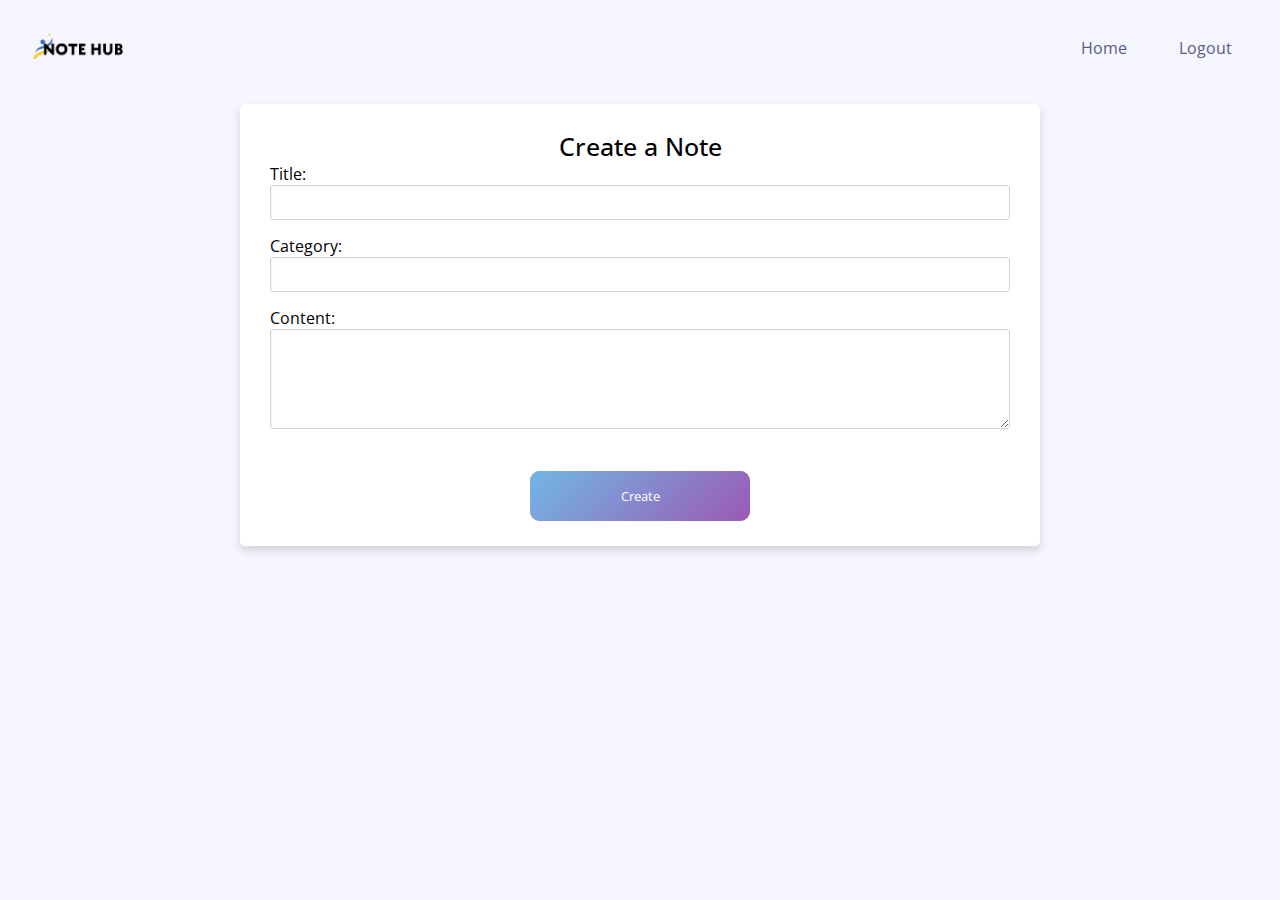
==== pages/create.html @ 9e1e5d5b "new" ====
<!DOCTYPE html>
<html lang="en">
<head>
  <meta charset="UTF-8">
  <meta name="viewport" content="width=device-width, initial-scale=1.0">
  <title>Create Note</title>
  <link rel="stylesheet" href="styles/create.css">
</head>
<body>
  <header>
    <div class="logo">
      <a href="../index.html"><img src="images/llogo.png" alt=""></a>
    </div>
    <nav>
      <ul>
        <li><a href="../index.html">Home</a></li>
        <li><a href="logout.html">Logout</a></li>
      </ul>
    </nav>
  </header>
  <div class="container">
    <h2>Create a Note</h2>
    <form action="#" method="post">
      <label for="note_title">Title:</label><br>
      <input type="text" id="note_title" name="note_title"><br>
      <label for="note_category">Category:</label><br>
      <input type="text" id="note_category" name="note_category"><br>
      <label for="note_content">Content:</label><br>
      <textarea id="note_content" name="note_content" rows="4"></textarea><br><br>
      <button class="glow-on-hover">Create</button>
    </form>
  </div>
</body>
</html>
---- pages/styles/create.css ----
@import url('https://fonts.googleapis.com/css2?family=Open+Sans&family=Raleway:wght@400;700&display=swap');
* {
    margin: 0;
    padding: 0;
    box-sizing: border-box;
    font-family: 'Open Sans', sans-serif;
}
header {
    display: flex;
    justify-content: space-between;
    align-items: center;
}
header .logo {
  cursor: pointer;
  padding-top: 2rem;
  margin-left: 2rem;
}
header .logo img {
  width: 45%;
}
header nav ul {
    list-style: none;
    padding-top: 2rem;
}
header nav ul li {
    display: inline;
    margin-right: 3rem;
}
header nav ul li a {
    color: hsl(238, 22%, 44%);
    text-decoration: none;
    position: relative;
}
header nav ul li a::after {
    content: '';
    width: 0%;
    height: 0.2rem;
    background-color: #9874e0;
    position: absolute;
    border-radius: 1rem;
    bottom: -0.3rem;
    left: 50%;
    transition: 0.4s;
}
header nav ul li a:hover::after {
    width: 100%;
    left: 0;
}
body {
    height: 100vh;
    background:  hsl(240, 75%, 98%);
}


@import url('https://fonts.googleapis.com/css2?family=Poppins:wght@200;300;400;500;600;700&display=swap');

.whole {
  justify-content: center;
  margin: 300px auto;

}
.container{
max-width: 800px;
width: 100%;
margin: 0 auto;
background-color: #fff;
padding: 25px 30px;
border-radius: 5px;
position: relative;
margin-top: 40px;
box-shadow: 0 5px 10px rgba(0,0,0,0.15);
}
h2{
font-size: 25px;
font-weight: 500;
text-align: center;
}

h2:hover {
    color: linear-gradient(135deg, #196191, #9b59b6);
}


@media(max-width: 584px){
.container{
max-width: 90%;
}
form .user-details .input-box{
margin-bottom: 15px;
width: 100%;
}
form .category{
width: 100%;
}
.content form .user-details{
max-height: 300px;
overflow-y: scroll;
}
.user-details::-webkit-scrollbar{
width: 5px;
}
}
@media(max-width: 459px){
.container .content .category{
flex-direction: column;
}
}


input,
select,
textarea {
  background-color: #FFFFFF;
  border: 1px solid lightgray;
  border-radius: 3px;
  box-shadow: inset 1px 1px 3px 0 rgba(101, 200, 249, 0.1);
  height: 35px;
  padding: 10px;
  transition: border-color 0.5s ease;
  width: 100%;
  margin-bottom: 15px; /* Додано відстань між інпутами */
}

input:active,
  input:focus,
  textarea:active,
  textarea:focus {
    border: 1px solid #b97be2;
    outline: none;
  }
  
  textarea {
    height: 100px;
  }
  

  
  .glow-on-hover {
      width: 220px;
      height: 50px;
      
      border: none;
      outline: none;
      color: #fff;
      background: #a959bd;
      cursor: pointer;
      position: relative;
      z-index: 0;
      border-radius: 10px;
  }
  .container form {
    position: relative; /* Додали для позиціонування кнопки */
}

.container form .glow-on-hover {
    left: 50%;
    transform: translateX(-50%);
    
}
  .glow-on-hover:before {
      content: '';
      background: linear-gradient(135deg, #196191, #9b59b6);
      position: absolute;
      top: -2px;
      left:-2px;
      background-size: 400%;
      z-index: -1;
      filter: blur(5px);
      width: calc(100% + 4px);
      height: calc(100% + 4px);
      animation: glowing 20s linear infinite;
      opacity: 0;
      transition: opacity .3s ease-in-out;
      border-radius: 10px;
  }
  
  .glow-on-hover:active {
      color: #000
  }
  
  .glow-on-hover:active:after {
      background: transparent;
  }
  
  .glow-on-hover:hover:before {
      opacity: 1;
  }
  
  .glow-on-hover:after {
      z-index: -1;
      content: '';
      position: absolute;
      width: 100%;
      height: 100%;
      background: linear-gradient(135deg, #71b7e6, #9b59b6);;
      left: 0;
      top: 0;
      border-radius: 10px;
  }
  
  @keyframes glowing {
      0% { background-position: 0 0; }
      20% { background-position: 400% 0; }
      100% { background-position: 0 0; }
  }

  @media only screen and (max-width: 600px) {
    header nav ul {
      font-size: 0.6rem;
    }
  
    header nav ul li {
      margin: 0.5rem; /* Встановіть потрібний відступ між елементами */
    }
  }
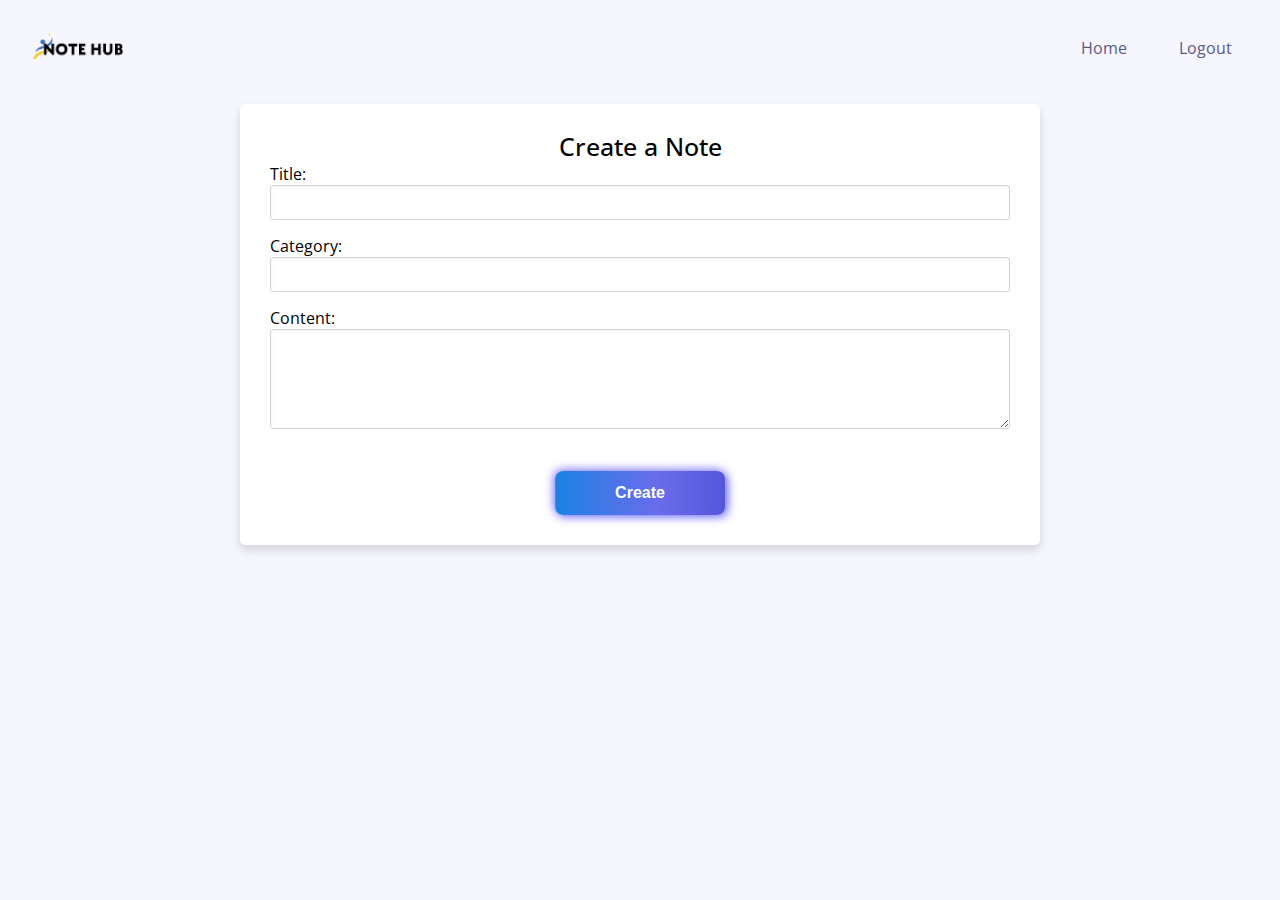
==== commit ee39427c: "Updated design" ====
--- a/pages/create.html
+++ b/pages/create.html
@@ -1,11 +1,13 @@
 <!DOCTYPE html>
 <html lang="en">
+
 <head>
   <meta charset="UTF-8">
   <meta name="viewport" content="width=device-width, initial-scale=1.0">
   <title>Create Note</title>
   <link rel="stylesheet" href="styles/create.css">
 </head>
+
 <body>
   <header>
     <div class="logo">
@@ -20,15 +22,16 @@
   </header>
   <div class="container">
     <h2>Create a Note</h2>
-    <form action="#" method="post">
+    <form method="post">
       <label for="note_title">Title:</label><br>
       <input type="text" id="note_title" name="note_title"><br>
       <label for="note_category">Category:</label><br>
       <input type="text" id="note_category" name="note_category"><br>
       <label for="note_content">Content:</label><br>
       <textarea id="note_content" name="note_content" rows="4"></textarea><br><br>
-      <button class="glow-on-hover">Create</button>
+      <a href="notes.html">Create</a>
     </form>
   </div>
 </body>
-</html>
+
+</html>--- a/pages/styles/create.css
+++ b/pages/styles/create.css
@@ -1,55 +1,64 @@
+@import url('https://fonts.googleapis.com/css2?family=Open+Sans&family=Raleway:wght@400;700&display=swap');
 
-@import url('https://fonts.googleapis.com/css2?family=Open+Sans&family=Raleway:wght@400;700&display=swap');
 * {
-    margin: 0;
-    padding: 0;
-    box-sizing: border-box;
-    font-family: 'Open Sans', sans-serif;
+  margin: 0;
+  padding: 0;
+  box-sizing: border-box;
+  font-family: 'Open Sans', sans-serif;
 }
+
 header {
-    display: flex;
-    justify-content: space-between;
-    align-items: center;
+  display: flex;
+  justify-content: space-between;
+  align-items: center;
 }
+
 header .logo {
   cursor: pointer;
   padding-top: 2rem;
   margin-left: 2rem;
 }
+
 header .logo img {
   width: 45%;
 }
+
 header nav ul {
-    list-style: none;
-    padding-top: 2rem;
+  list-style: none;
+  padding-top: 2rem;
 }
+
 header nav ul li {
-    display: inline;
-    margin-right: 3rem;
+  display: inline;
+  margin-right: 3rem;
 }
+
 header nav ul li a {
-    color: hsl(238, 22%, 44%);
-    text-decoration: none;
-    position: relative;
+  color: hsl(238, 22%, 44%);
+  text-decoration: none;
+  position: relative;
 }
+
 header nav ul li a::after {
-    content: '';
-    width: 0%;
-    height: 0.2rem;
-    background-color: #9874e0;
-    position: absolute;
-    border-radius: 1rem;
-    bottom: -0.3rem;
-    left: 50%;
-    transition: 0.4s;
+  content: '';
+  width: 0%;
+  height: 0.2rem;
+  background-color: #9874e0;
+  position: absolute;
+  border-radius: 1rem;
+  bottom: -0.3rem;
+  left: 50%;
+  transition: 0.4s;
 }
+
 header nav ul li a:hover::after {
-    width: 100%;
-    left: 0;
+  width: 100%;
+  left: 0;
 }
+
 body {
-    height: 100vh;
-    background:  hsl(240, 75%, 98%);
+  height: 100vh;
+  background: hsl(240, 75%, 98%);
 }
 
 
@@ -60,51 +69,59 @@
   margin: 300px auto;
 
 }
-.container{
-max-width: 800px;
-width: 100%;
-margin: 0 auto;
-background-color: #fff;
-padding: 25px 30px;
-border-radius: 5px;
-position: relative;
-margin-top: 40px;
-box-shadow: 0 5px 10px rgba(0,0,0,0.15);
+
+.container {
+  max-width: 800px;
+  width: 100%;
+  margin: 0 auto;
+  background-color: #fff;
+  padding: 25px 30px;
+  border-radius: 5px;
+  position: relative;
+  margin-top: 40px;
+  box-shadow: 0 5px 10px rgba(0, 0, 0, 0.15);
 }
-h2{
-font-size: 25px;
-font-weight: 500;
-text-align: center;
+
+h2 {
+  font-size: 25px;
+  font-weight: 500;
+  text-align: center;
 }
 
 h2:hover {
-    color: linear-gradient(135deg, #196191, #9b59b6);
+  color: linear-gradient(135deg, #196191, #9b59b6);
 }
 
 
-@media(max-width: 584px){
-.container{
-max-width: 90%;
+@media(max-width: 584px) {
+  .container {
+    max-width: 90%;
+  }
+
+
+  form .user-details .input-box {
+    margin-bottom: 15px;
+    width: 100%;
+  }
+
+  form .category {
+    width: 100%;
+  }
+
+  .content form .user-details {
+    max-height: 300px;
+    overflow-y: scroll;
+  }
+
+  .user-details::-webkit-scrollbar {
+    width: 5px;
+  }
 }
-form .user-details .input-box{
-margin-bottom: 15px;
-width: 100%;
-}
-form .category{
-width: 100%;
-}
-.content form .user-details{
-max-height: 300px;
-overflow-y: scroll;
-}
-.user-details::-webkit-scrollbar{
-width: 5px;
-}
-}
-@media(max-width: 459px){
-.container .content .category{
-flex-direction: column;
-}
+
+@media(max-width: 459px) {
+  .container .content .category {
+    flex-direction: column;
+  }
 }
 
 
@@ -119,98 +136,59 @@
   padding: 10px;
   transition: border-color 0.5s ease;
   width: 100%;
-  margin-bottom: 15px; /* Додано відстань між інпутами */
+  margin-bottom: 15px;
 }
 
 input:active,
-  input:focus,
-  textarea:active,
-  textarea:focus {
-    border: 1px solid #b97be2;
-    outline: none;
-  }
-  
-  textarea {
-    height: 100px;
-  }
-  
-
-  
-  .glow-on-hover {
-      width: 220px;
-      height: 50px;
-      
-      border: none;
-      outline: none;
-      color: #fff;
-      background: #a959bd;
-      cursor: pointer;
-      position: relative;
-      z-index: 0;
-      border-radius: 10px;
-  }
-  .container form {
-    position: relative; /* Додали для позиціонування кнопки */
+input:focus,
+textarea:active,
+textarea:focus {
+  border: 1px solid #b97be2;
+  outline: none;
 }
 
-.container form .glow-on-hover {
-    left: 50%;
-    transform: translateX(-50%);
-    
+textarea {
+  height: 100px;
 }
-  .glow-on-hover:before {
-      content: '';
-      background: linear-gradient(135deg, #196191, #9b59b6);
-      position: absolute;
-      top: -2px;
-      left:-2px;
-      background-size: 400%;
-      z-index: -1;
-      filter: blur(5px);
-      width: calc(100% + 4px);
-      height: calc(100% + 4px);
-      animation: glowing 20s linear infinite;
-      opacity: 0;
-      transition: opacity .3s ease-in-out;
-      border-radius: 10px;
+
+.container form a {
+  left: 50%;
+  transform: translateX(-50%);
+  animation: 0.8s ease infinite alternate running shimmer;
+  background: linear-gradient(90deg, #1c82e2 0%, #6a6cec 30%, #3032bb 85%);
+  background-size: 200% 100%;
+  border: none;
+  display: inline-block;
+  border-radius: 8px;
+  box-shadow: -2px -2px 10px rgba(86, 71, 255, 0.5), 2px 2px 10px rgba(0, 8, 255, 0.5);
+  color: #ffffff;
+  cursor: pointer;
+  font-family: 'Inter', sans-serif;
+  font-size: 16px;
+  font-weight: 600;
+  line-height: 20px;
+  overflow: hidden;
+  padding: 12px 60px;
+  position: relative;
+  text-decoration: none;
+  transition: 0.3s;
+}
+
+
+@keyframes shimmer {
+  to {
+    background-size: 100% 100%;
+    box-shadow: -2px -2px 6px rgba(29, 13, 208, 0.5), 2px 2px 6px rgba(144, 148, 255, 0.5);
   }
-  
-  .glow-on-hover:active {
-      color: #000
-  }
-  
-  .glow-on-hover:active:after {
-      background: transparent;
-  }
-  
-  .glow-on-hover:hover:before {
-      opacity: 1;
-  }
-  
-  .glow-on-hover:after {
-      z-index: -1;
-      content: '';
-      position: absolute;
-      width: 100%;
-      height: 100%;
-      background: linear-gradient(135deg, #71b7e6, #9b59b6);;
-      left: 0;
-      top: 0;
-      border-radius: 10px;
-  }
-  
-  @keyframes glowing {
-      0% { background-position: 0 0; }
-      20% { background-position: 400% 0; }
-      100% { background-position: 0 0; }
+}
+
+
+@media only screen and (max-width: 600px) {
+  header nav ul {
+    font-size: 0.6rem;
   }
 
-  @media only screen and (max-width: 600px) {
-    header nav ul {
-      font-size: 0.6rem;
-    }
-  
-    header nav ul li {
-      margin: 0.5rem; /* Встановіть потрібний відступ між елементами */
-    }
-  }+  header nav ul li {
+    margin: 0.5rem;
+  }
+}